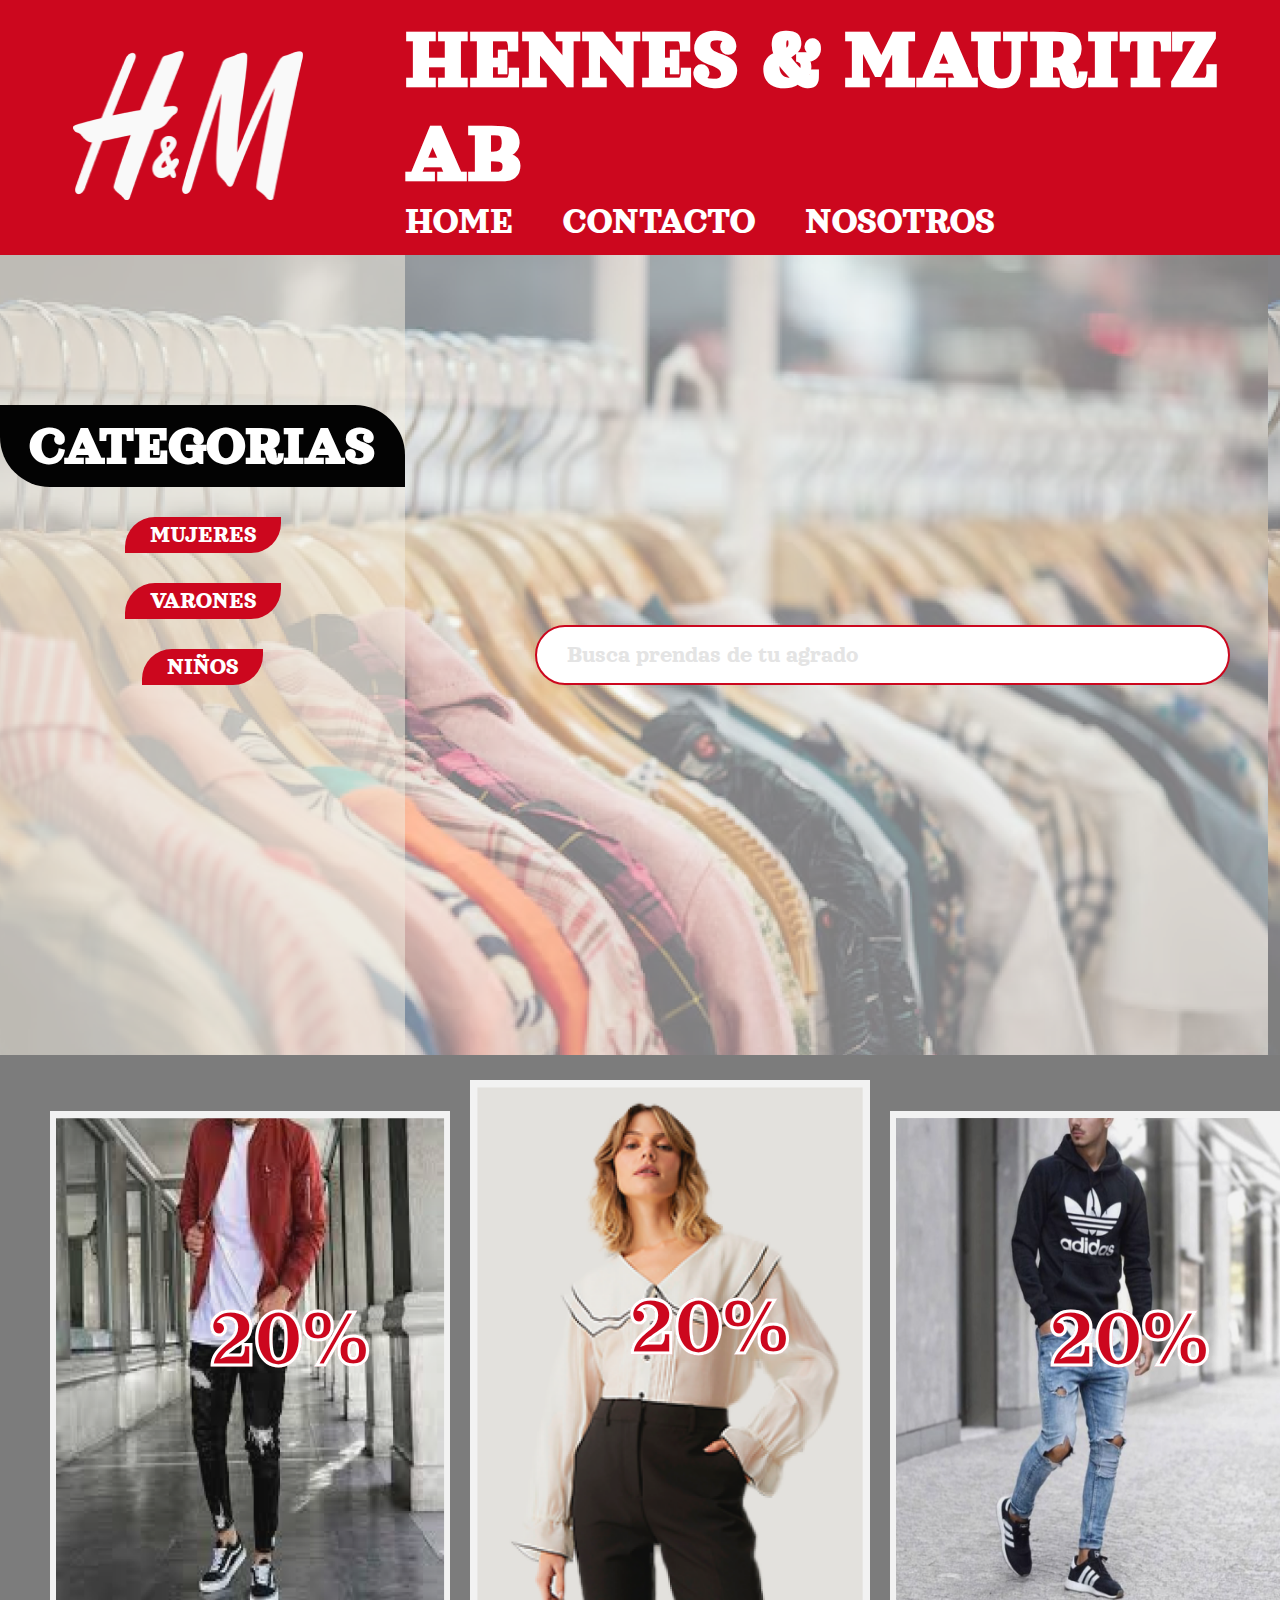
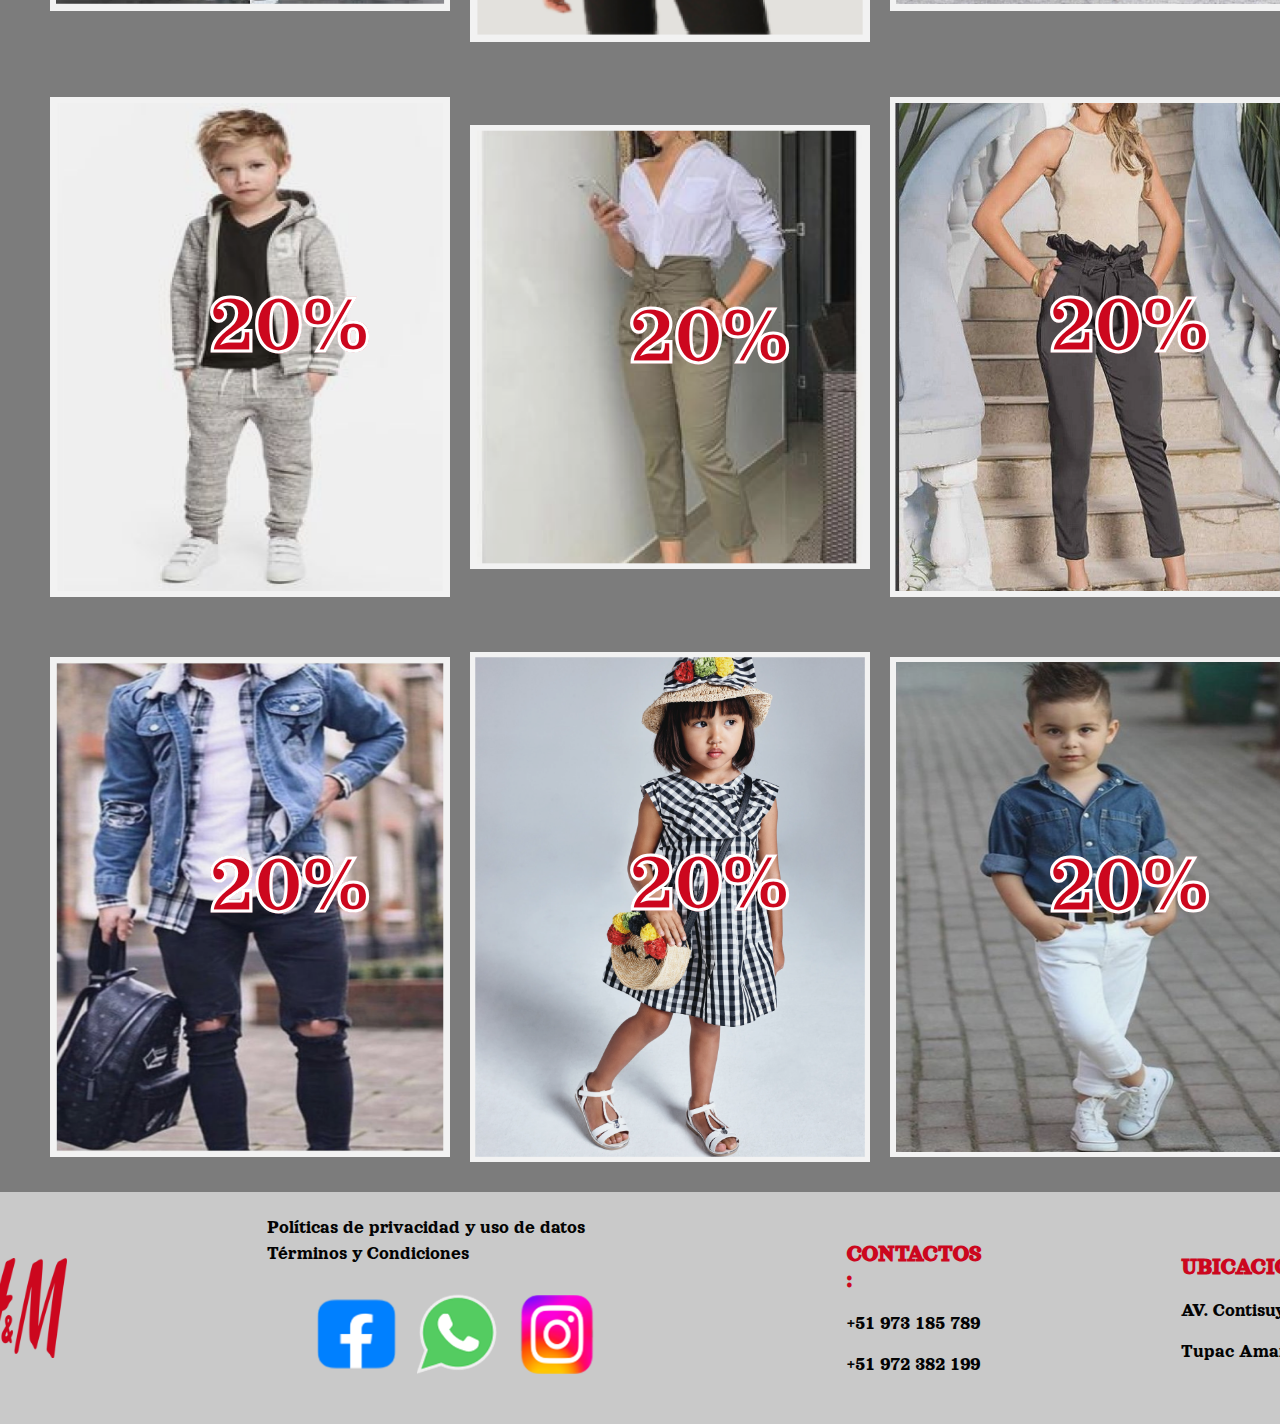
==== index.html @ 92f63be0 "Add files via upload" ====
<!DOCTYPE html>
<html lang="es">

<head>
    <meta charset="UTF-8">
    <meta name="viewport" content="width=device-width, initial-scale=1.0">
    <title>H&M</title>
    <link rel="shortcut icon" href="IMAGEN/logo.ico" type="IMAGEN">
    <link rel="stylesheet" href="CSS/index.css">
</head>

<header>
    <div class="container header grid_deimagen">
        <div class="logo">
            <img src="IMAGEN/logo.png" alt="" width="230px" height="149px">
            <button id="abrir" class="abrir_menu">
                <img src="IMAGEN/abrir-menu.png" alt="boton abrir" width="100px" height="100px">
            </button>
        </div>
        <div id="menu" class="menu">
            <div class="logo2">
                <img src="IMAGEN/logo.png" alt="" width="230px" height="149px">
                <button id="cerrar" class="cerrar_menu">
                    <img src="IMAGEN/cerrar-menu.png" alt="boton cerrar" width="100px" height="100px">
                </button>
            </div>
            <div class="menu1">
                <h1>Hennes & Mauritz AB</h1>
                <nav>
                    <ul>
                        <li><a href="index.html">HOME</a></li>
                        <li><a href="http://">CONTACTO</a></li>
                        <li><a href="http://">NOSOTROS</a></li>
                    </ul>
                </nav>
            </div>
        </div>
    </div>
</header>

<main>

    <section id="portada">
        <div class="portada grid_deimagen">
            <div class="menu2">
                <div class="categoria">
                    <h2>categorias</h2>
                </div>
                <div><a href="mujeres.html">
                        <button type="button" class="btn2">MUJERES</button></a></li>
                </div>
                <div>
                    <button type="button" class="btn2">VARONES</button>
                </div>
                <div>
                    <button type="button" class="btn2">NIÑOS</button>
                </div>
            </div>
            <div class="buscador">
                <input type="search" name="buscador" id="buscador" class="input_buscador"
                    value="Busca prendas de tu agrado">
            </div>
        </div>
    </section>


    <section id="portada3">
        <div class="portada container grid_descuento">
            <div class="foto_descuento">
                <div class="descuento1">
                    <img src="IMAGEN/rojo.png" alt="" width="400px" height="500">
                    <div class="boton_descuento">
                        <button type="button" class="btn3">
                            <h1>20%</h1>
                        </button>
                    </div>
                </div>
            </div>
            <div class="foto_descuento">
                <img src="IMAGEN/bblanco.png" alt="" width="400px" height="auto">
                <div class="boton_descuento">
                    <button type="button" class="btn3">
                        <h1>20%</h1>
                    </button>
                </div>
            </div>
            <div class="foto_descuento">
                <img src="IMAGEN/negro.png" width="400px" height="500">
                <div class="boton_descuento">
                    <button type="button" class="btn3">
                        <h1>20%</h1>
                    </button>
                </div>
            </div>
        </div>

        <div class="container grid_descuento">
            <div class="foto_descuento">
                <div class="descuento1">
                    <img src="IMAGEN/niño.png" alt="" width="400px" height="500">
                    <div class="boton_descuento">
                        <button type="button" class="btn3">
                            <h1>20%</h1>
                        </button>
                    </div>
                </div>
            </div>
            <div class="foto_descuento">
                <img src="IMAGEN/pantalon gris.png" alt="" width="400px" height="auto">
                <div class="boton_descuento">
                    <button type="button" class="btn3">
                        <h1>20%</h1>
                    </button>
                </div>
            </div>

            <div class="foto_descuento">
                <img src="IMAGEN/pantalon negro.png" width="400px" height="500">
                <div class="boton_descuento">
                    <button type="button" class="btn3">
                        <h1>20%</h1>
                    </button>
                </div>
            </div>
        </div>

        <div class="container grid_descuento">
            <div class="foto_descuento">
                <div class="descuento1">
                    <img src="IMAGEN/chico pantalon.png" alt="" width="400px" height="500">
                    <div class="boton_descuento">
                        <button type="button" class="btn3">
                            <h1>20%</h1>
                        </button>
                    </div>
                </div>
            </div>
            <div class="foto_descuento">
                <img src="IMAGEN/niña de vestido.png" alt="" width="400px" height="auto">
                <div class="boton_descuento">
                    <button type="button" class="btn3">
                        <h1>20%</h1>
                    </button>
                </div>
            </div>
            <div class="foto_descuento">
                <img src="IMAGEN/niño pantalon blanco.png" width="400px" height="500">
                <div class="boton_descuento">
                    <button type="button" class="btn3">
                        <h1>20%</h1>
                    </button>
                </div>
            </div>
        </div>
        </div>

        </div>

    </section>



    <!--  seccion hombre-->


</main>




<footer id="footer">
    <div class="container footer">
        <div class="copyrigth politicas">
            <img src="IMAGEN/logo.ico" alt="" width="100px" height="100px">
            <div class="redes">
                <div class="redes conteiner">
                    <div class="grid_footer">
                        <div>
                            <a href="http://">Políticas de privacidad y uso de datos</a>
                        </div>
                        <div>
                            <a href="http://">Términos y Condiciones</a>
                        </div>
                        <div class="grid_3 container">
                            <img src="IMAGEN/facebook.png" alt="" width="80px" height="80">
                            <img src="IMAGEN/whatsapp.png" alt="" width="80px" height="80">
                            <img src="IMAGEN/instagram.png" alt="" width="80px" height="80">
                        </div>
                    </div>
                </div>
            </div>
            <div class="grid_footer1">
                <div>
                    <h6>Contactos :
                </div>
                <div><a href="tel:+51972382199">+51 973 185 789</a>
                </div>
                <div><a href="tel:+51972382199">+51 972 382 199</a>
                </div>
                </h6>
            </div>
            <div class="grid_footer1">
                <h6>Ubicacion:</h6>
                <div>
                    <a>AV. Contisuyo </a>
                </div>
                <div>
                    <a>Tupac Amaru</a>
                </div>


            </div>
        </div>
    </div>
</footer>
<script src="JS/main.js">

</script>


</body>

</html>
---- CSS/index.css ----
@import url(styles.css);

/*estilos de la portada*/

#portada {
    background-image: url("../IMAGEN/prendas.png");
    height: calc(100vh - 100px);
}

.portada {
    height: 100%;
}

.foto_portada {
    display: flex;
    justify-content: center;

    & img {
        width: 100%;
        height: auto;
    }

}

.texto_portada {
    display: flex;
    flex-direction: column;
    gap: 25px;
    justify-content: center;

    & h1 {
        color: var(--colorazul);
    }

}

#portada2 {
    background-size: cover;
    background-position: center;
}

.portada2 {
    height: 500px;
}

.boton_portada {
    height: 100%;
    margin-top: 250px;
}

.boton_portada2 {
    position: relative;
    top: 55%;
    left: 5%;
}

#portada3 {
    background-color: rgb(124, 124, 124);
    background-position: center;
}

.portada_3 {
    height: 500px;
}

.categoria {
    padding: 10px 30px;
    background-color: var(--colornegro);
    border-radius: 0 50px 0 50px;

    & h2 {
        color: var(--colorblanco);
    }
}

.menu2 {
    width: 100%;
    height: 100%;
    background-color: #f1ebdf8c;
    display: flex;
    flex-direction: column;
    gap: 30px;
    align-items: center;
    padding-top: 150px;
}

.buscador {
    padding: 50px;
    width: 100%;
}

.foto_portadafooter {
    align-items: baseline;
    justify-content: center;
    padding: 25px 0 25px 25px;
}

.foto_descuento {
    position: relative;
    display: inline-block;

    & .foto_portadafooter {
        width: 100%;
        height: auto;
    }

    & .boton_descuento {
        position: absolute;
        bottom: 0%;
        left: 27%;
        top: 30%;
        padding: 25px;
    }
}

#sitioweb2 {
    background-image: url("../IMAGEN/fondo\ mujeres.png");
    background-position: center;

    & p {
        margin-left: 400px;
        padding: 20px;
        -webkit-text-stroke-width: 2.5px;
        -webkit-text-stroke-color: #FFD8FB;
        font-size: 5rem;
    }
}

.sitioweb {
    height: 500px;
}

.ropamujeres {
    padding: 20px;



    & .boton_descuento1 {
        position: absolute;
        bottom: 0%;
        top: 30%;
        padding: 25px;
    }
}


@media (max-width: 1023px) {

    /* modificar tamaño de imagen de la portada */
    .foto_portada {
        width: auto;
        height: 50%;
    }

    /* modificar alineación de textos */
    .textos_portada {
        display: flex;
        flex-direction: column;
        gap: 25px;
        align-items: center;

        & h1 {
            color: var(--colorazul);
            text-align: center;
        }

        & p {
            text-align: center;
        }
    }

    /* modifica el tamaño de la imagen de servicios */
    .foto_descuento {
        & img {
            width: 100%;
            height: auto;
        }
    }

    /* modifica el tamaño de la imagen de testimonios y alineado el contneido al centro */
    .categoria {

        & h2 {
            font-size: 2rem;
            text-transform: none;
        }
    }


    /* modifica el tamaño de la imagen de testimonios */
    .testimonio_foto {
        width: 75%;
        height: auto;
    }

    /* cambiar direccion del displey alinear el contenido al centro */

    .banner {
        display: flex;
        flex-direction: column;
        align-items: center;
        gap: 50px;
    }

    .banner_textos h3,
    p {
        text-align: center;
    }
}

@media (max-width: 767px) {

    /* modificar tamaño de imagen de la portada */
    .foto_portada {
        width: auto;
        height: 50%;
    }

    /* modificar alineación de textos */
    .textos_portada {
        display: flex;
        flex-direction: column;
        gap: 25px;
        align-items: center;

        & h1 {
            color: var(--colorazul);
            text-align: center;
        }

        & p {
            text-align: center;
        }
    }

    /* modifica el tamaño de la imagen de servicios */
    .foto_descuento {
        & img {
            width: 100%;
            height: auto;
        }
    }

    /* modifica el tamaño de la imagen de testimonios y alineado el contneido al centro */
    .categoria {

        & h2 {
            font-size: 2rem;
            text-transform: none;
        }
    }


    /* modifica el tamaño de la imagen de testimonios */
    .testimonio_foto {
        width: 75%;
        height: auto;
    }

    /* cambiar direccion del displey alinear el contenido al centro */

    .banner {
        display: flex;
        flex-direction: column;
        align-items: center;
        gap: 50px;
    }

    .banner_textos h3,
    p {
        text-align: center;
    }
}
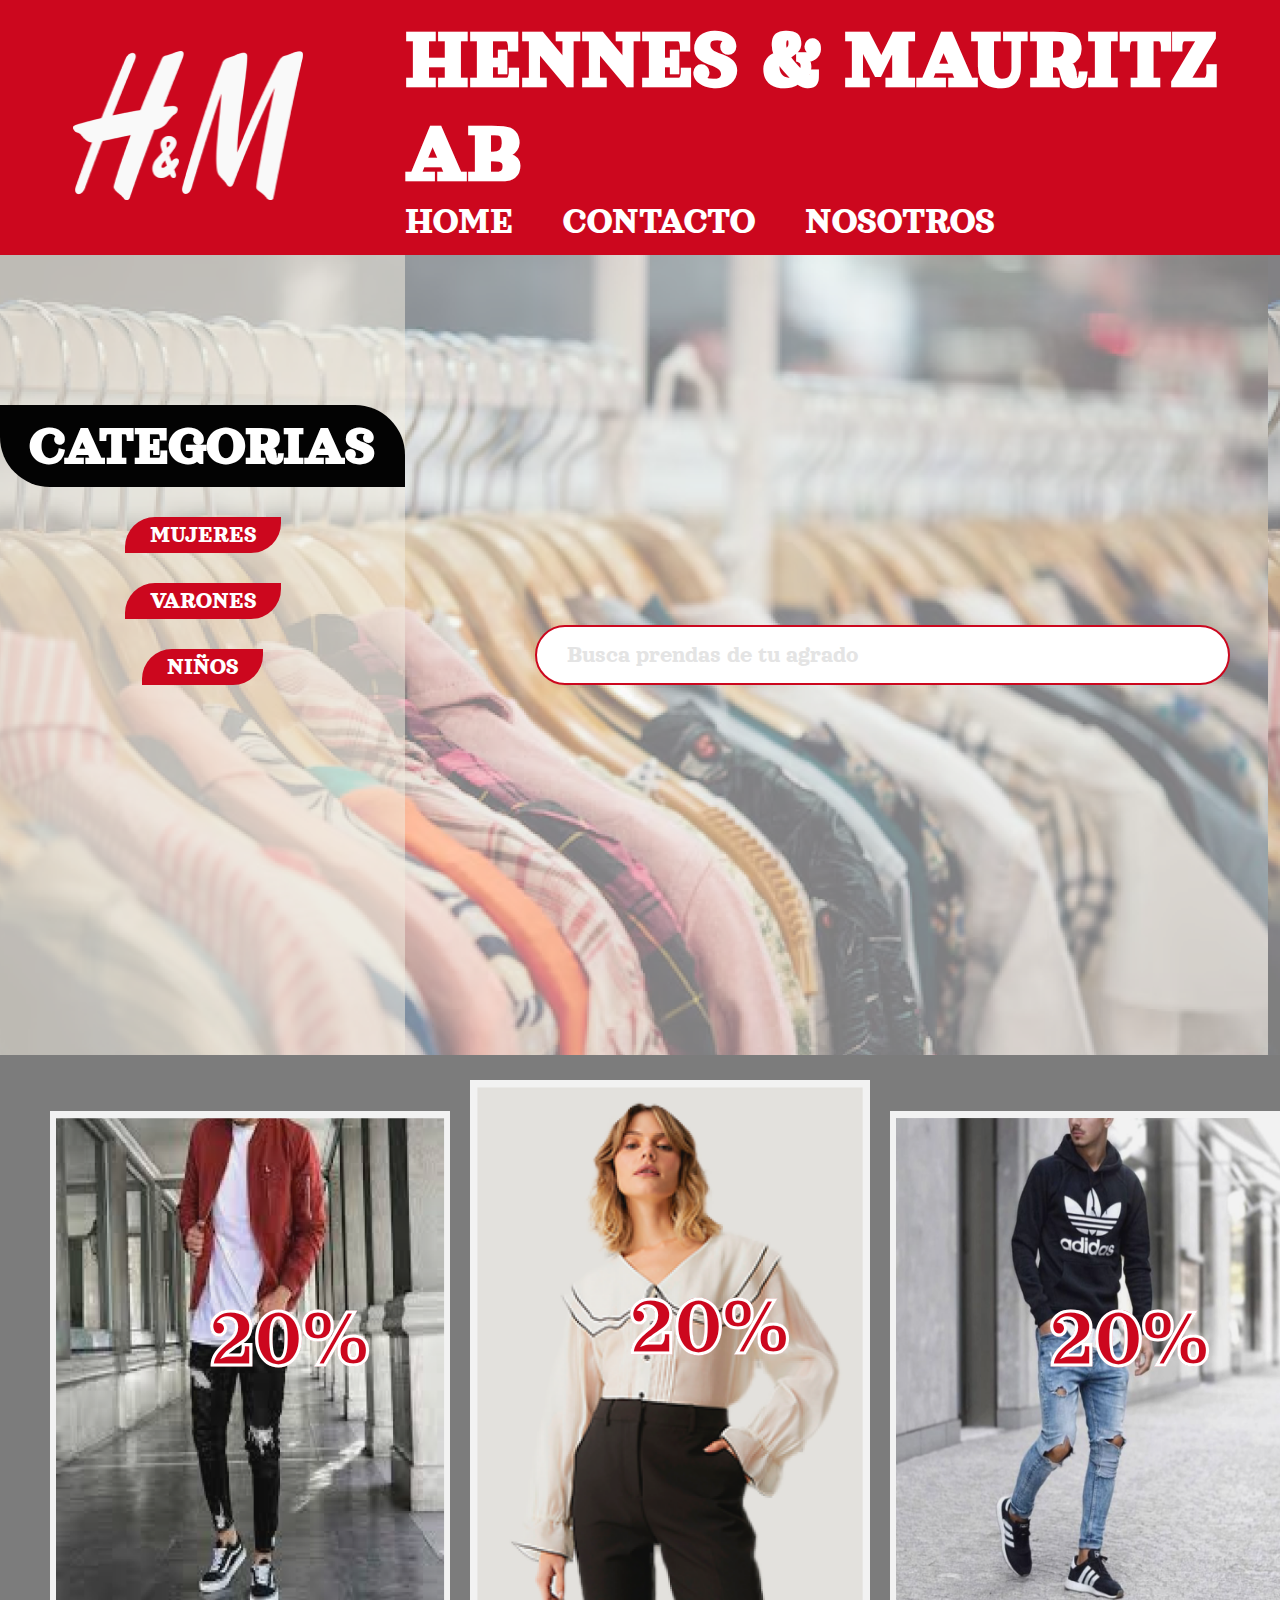
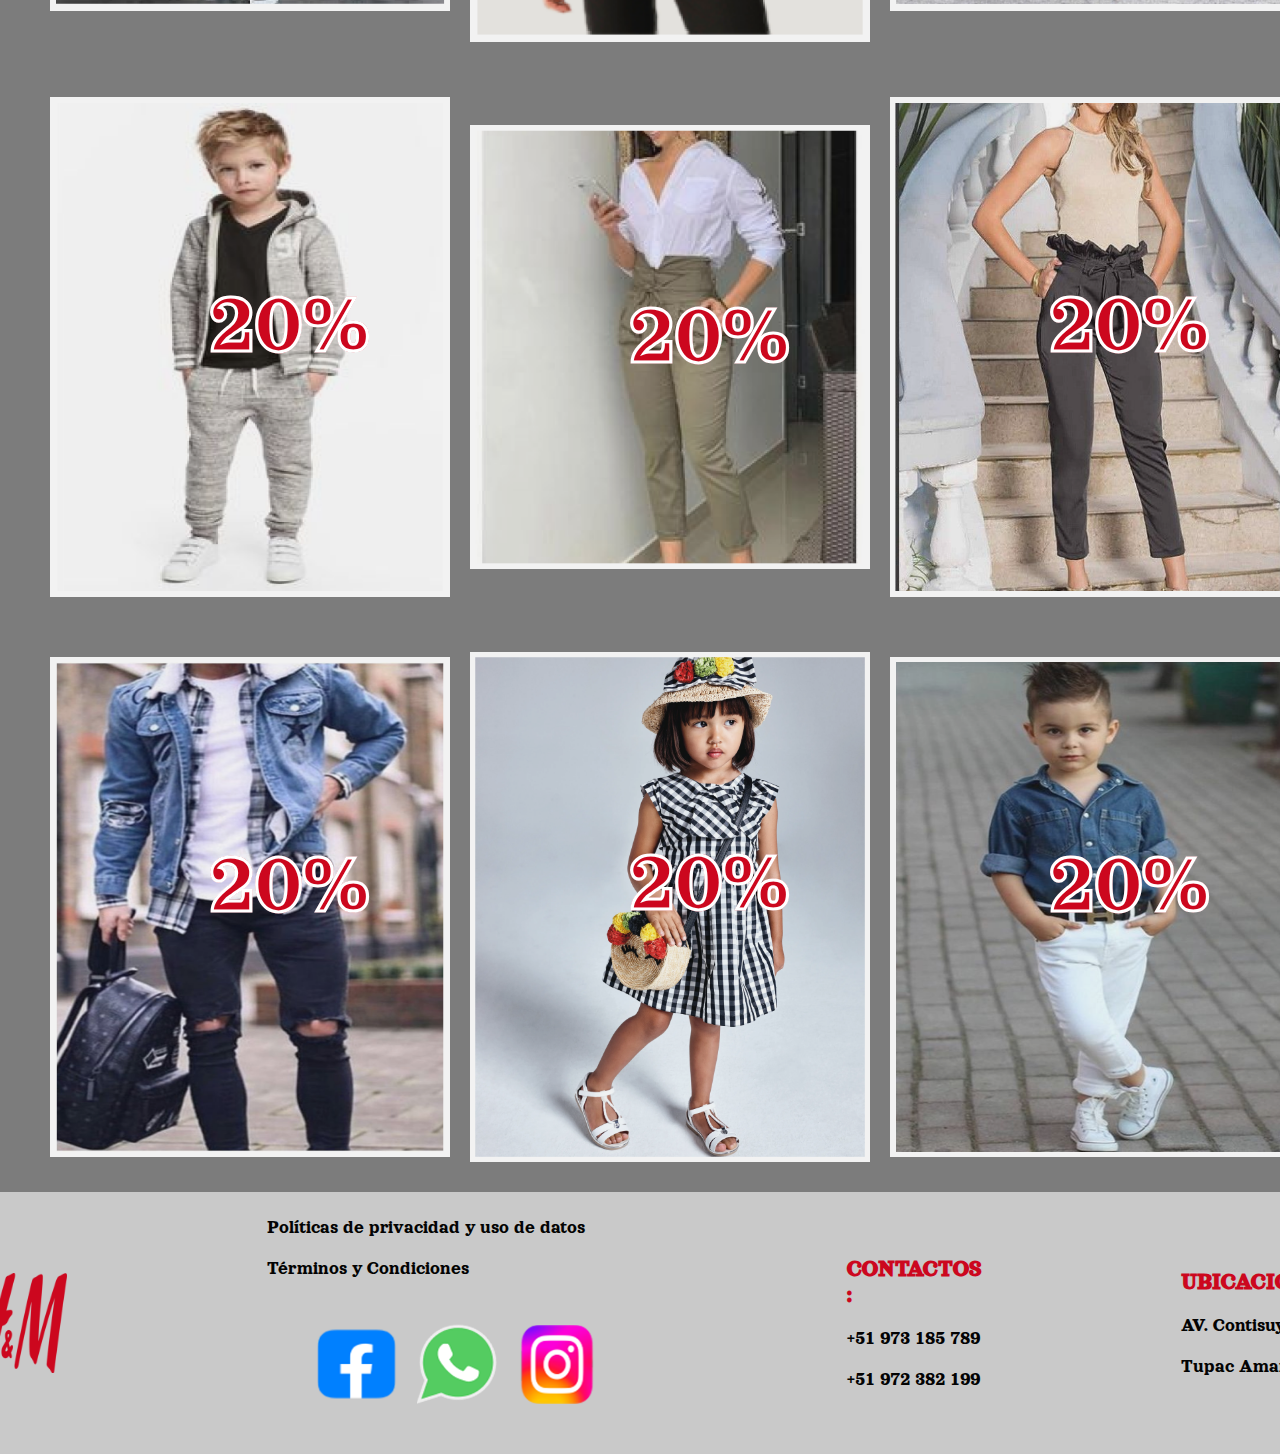
==== commit acfa5541: "actualizacion 1" ====
--- a/index.html
+++ b/index.html
@@ -4,7 +4,14 @@
 <head>
     <meta charset="UTF-8">
     <meta name="viewport" content="width=device-width, initial-scale=1.0">
-    <title>H&M</title>
+    <title>H&M - VENTA DE ROPAS</title>
+    <!-- descripcion -->
+    <meta name="description" content=" venta de ropas para niños y adultos de cualquier tipo de genero">
+    <!-- PALABRAS CLAVES -->
+    <meta name="keywords" content="ropas, zapatillas, polos, polo, vestido, niños, adultos, damas">
+    <!-- COPYRIGHT -->
+    <meta name="copyright" content="H & M">
+
     <link rel="shortcut icon" href="IMAGEN/logo.ico" type="IMAGEN">
     <link rel="stylesheet" href="CSS/index.css">
 </head>
@@ -29,7 +36,7 @@
                 <nav>
                     <ul>
                         <li><a href="index.html">HOME</a></li>
-                        <li><a href="http://">CONTACTO</a></li>
+                        <li><a href="contacto.html">CONTACTO</a></li>
                         <li><a href="http://">NOSOTROS</a></li>
                     </ul>
                 </nav>
@@ -176,10 +183,10 @@
                 <div class="redes conteiner">
                     <div class="grid_footer">
                         <div>
-                            <a href="http://">Políticas de privacidad y uso de datos</a>
+                            <a href="politica.html">Políticas de privacidad y uso de datos</a>
                         </div>
                         <div>
-                            <a href="http://">Términos y Condiciones</a>
+                            <a href="terminos.html">Términos y Condiciones</a>
                         </div>
                         <div class="grid_3 container">
                             <img src="IMAGEN/facebook.png" alt="" width="80px" height="80">
--- a/CSS/index.css
+++ b/CSS/index.css
@@ -233,6 +233,7 @@
         }
     }
 
+    
     /* modifica el tamaño de la imagen de servicios */
     .foto_descuento {
         & img {
